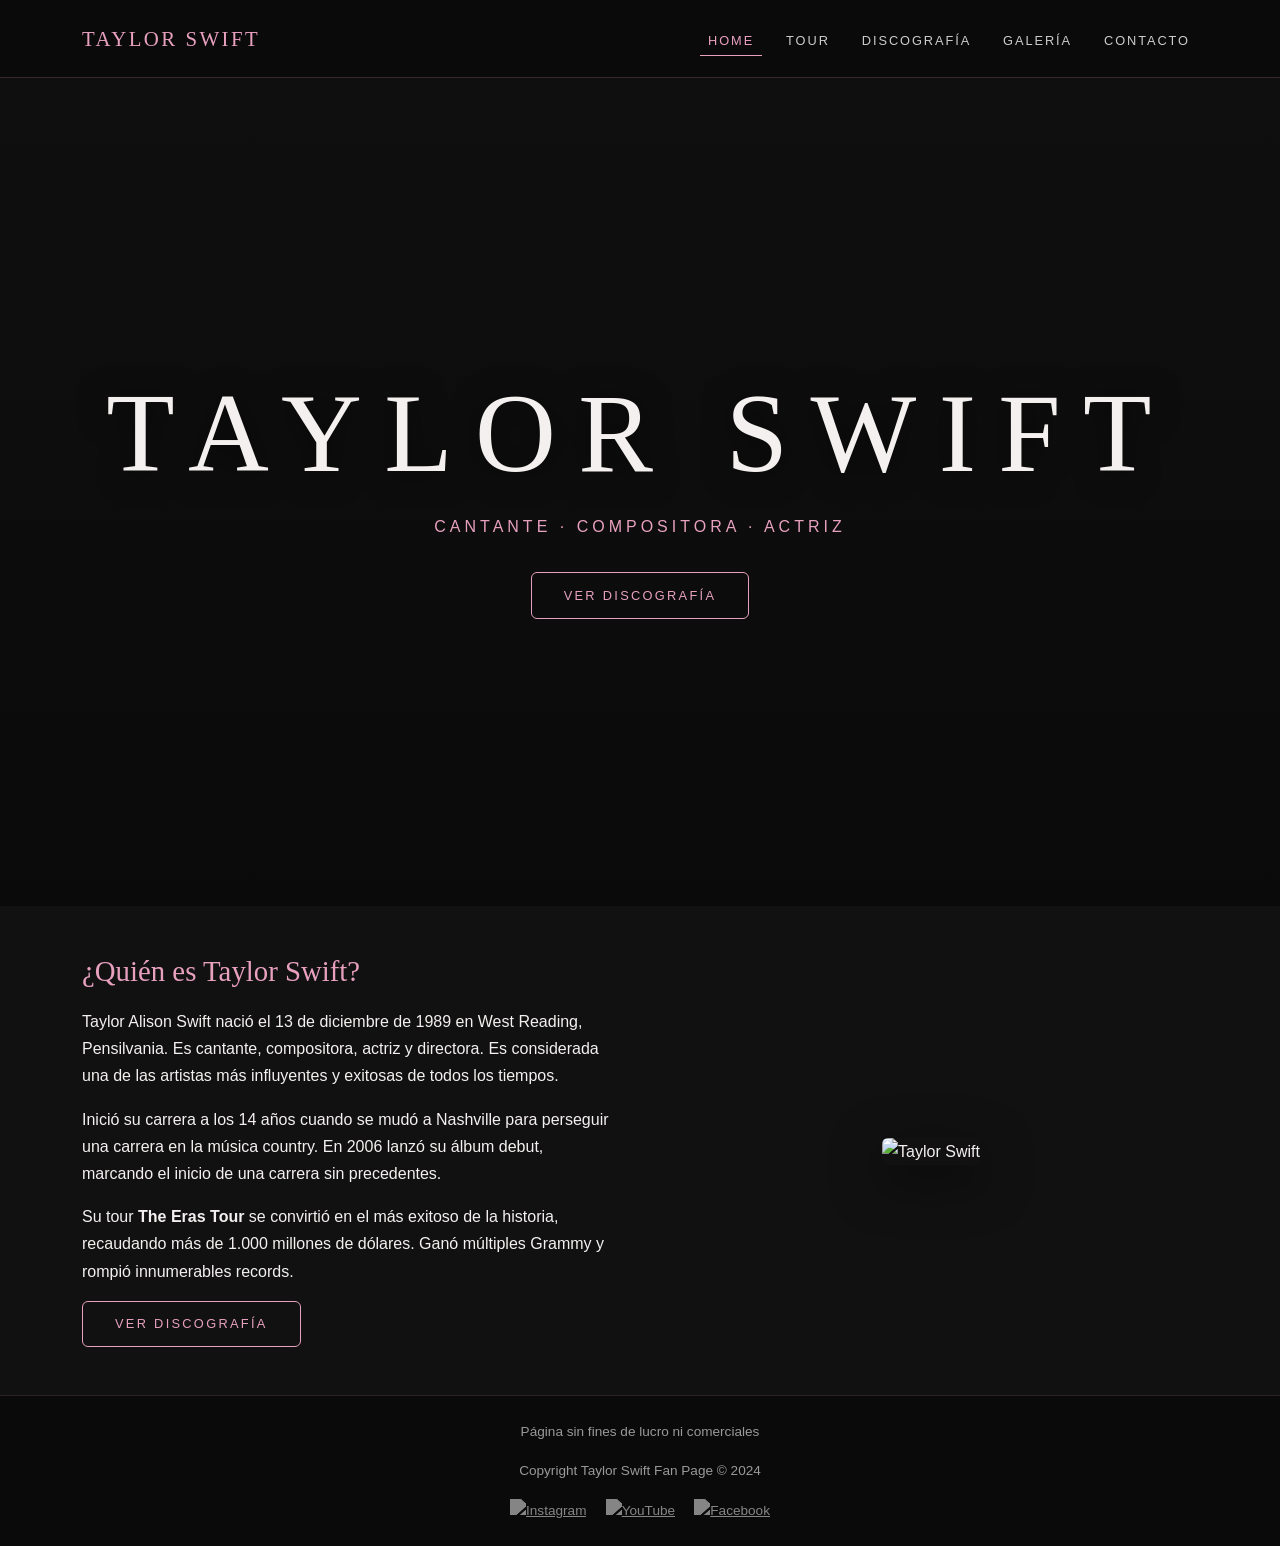
==== index.html @ 0dcefc40 "Agrega estructura base HTML de las 5 páginas" ====
<!DOCTYPE html>
<html lang="es">

<head>
  <meta charset="UTF-8">
  <meta name="viewport" content="width=device-width, initial-scale=1, shrink-to-fit=no">
  <meta name="description" content="Fan Page de Taylor Swift - La artista más exitosa del mundo. Discografía, tour, galería y más.">
  <meta name="keywords" content="taylor swift, fan page, argentina, eras tour, discografia, swiftie">
  <meta name="author" content="Taylor Swift Fan Page">
  <meta property="og:title" content="Taylor Swift - Fan Page">
  <meta property="og:description" content="La fan page de Taylor Swift en Argentina">
  <meta property="og:type" content="website">
  <title>Taylor Swift - HOME</title>

  <!-- Bootstrap CSS -->
  <link href="https://cdn.jsdelivr.net/npm/bootstrap@5.3.3/dist/css/bootstrap.min.css" rel="stylesheet">
  <!-- Estilos propios -->
  <link rel="stylesheet" href="css/style.css">
</head>

<body>

  <!-- NAVBAR -->
  <nav class="navbar navbar-expand-lg ts-navbar">
    <div class="container">
      <a class="navbar-brand ts-brand" href="index.html">TAYLOR SWIFT</a>
      <button class="navbar-toggler ts-toggler" type="button" data-bs-toggle="collapse" data-bs-target="#navMenu">
        <span class="navbar-toggler-icon"></span>
      </button>
      <div class="collapse navbar-collapse" id="navMenu">
        <ul class="navbar-nav ms-auto">
          <li class="nav-item"><a class="nav-link active" href="index.html">HOME</a></li>
          <li class="nav-item"><a class="nav-link" href="page/tour.html">TOUR</a></li>
          <li class="nav-item"><a class="nav-link" href="page/discografia.html">DISCOGRAFÍA</a></li>
          <li class="nav-item"><a class="nav-link" href="page/galeria.html">GALERÍA</a></li>
          <li class="nav-item"><a class="nav-link" href="page/contacto.html">CONTACTO</a></li>
        </ul>
      </div>
    </div>
  </nav>

  <!-- HERO -->
  <header class="ts-hero d-flex align-items-center justify-content-center text-center">
    <div class="ts-hero-overlay"></div>
    <div class="ts-hero-content">
      <h1 class="ts-hero-title">TAYLOR SWIFT</h1>
      <p class="ts-hero-sub">Cantante · Compositora · Actriz</p>
      <a href="page/discografia.html" class="ts-btn mt-3">Ver Discografía</a>
    </div>
  </header>

  <!-- CONTENIDO PRINCIPAL -->
  <main>
    <section class="ts-bio py-5">
      <div class="container">
        <div class="row align-items-center g-5">
          <div class="col-12 col-md-6">
            <h2 class="ts-section-title">¿Quién es Taylor Swift?</h2>
            <p>
              Taylor Alison Swift nació el 13 de diciembre de 1989 en West Reading, Pensilvania.
              Es cantante, compositora, actriz y directora. Es considerada una de las artistas
              más influyentes y exitosas de todos los tiempos.
            </p>
            <p>
              Inició su carrera a los 14 años cuando se mudó a Nashville para perseguir
              una carrera en la música country. En 2006 lanzó su álbum debut, marcando
              el inicio de una carrera sin precedentes.
            </p>
            <p>
              Su tour <strong>The Eras Tour</strong> se convirtió en el más exitoso de la historia,
              recaudando más de 1.000 millones de dólares. Ganó múltiples Grammy y rompió
              innumerables records.
            </p>
            <a href="page/discografia.html" class="ts-btn">Ver Discografía</a>
          </div>
          <div class="col-12 col-md-6 text-center">
            <!-- Reemplazá con tu imagen -->
            <img src="img/taylor_home.jpg" alt="Taylor Swift" class="ts-bio-img img-fluid">
          </div>
        </div>
      </div>
    </section>
  </main>

  <!-- FOOTER -->
  <footer class="ts-footer text-center py-4">
    <p>Página sin fines de lucro ni comerciales</p>
    <p>Copyright Taylor Swift Fan Page &copy; 2024</p>
    <div class="ts-footer-icons mt-3">
      <a href="https://www.instagram.com/taylorswift/" target="_blank" rel="noopener">
        <img src="img/icons/instagram.png" alt="Instagram">
      </a>
      <a href="https://www.youtube.com/taylorswift" target="_blank" rel="noopener">
        <img src="img/icons/youtube.png" alt="YouTube">
      </a>
      <a href="https://www.facebook.com/TaylorSwift/" target="_blank" rel="noopener">
        <img src="img/icons/facebook.png" alt="Facebook">
      </a>
    </div>
  </footer>

  <!-- Bootstrap JS -->
  <script src="https://cdn.jsdelivr.net/npm/bootstrap@5.3.3/dist/js/bootstrap.bundle.min.js"></script>
</body>

</html>
---- css/style.css ----
/* =============================================
   TAYLOR SWIFT FAN PAGE - style.css
   Parte 1: Variables, base y navbar
   ============================================= */

/* --- Variables --- */
:root {
  --color-bg: #111111;
  --color-bg-card: #1c1c1c;
  --color-rosa: #e8a0bf;
  --color-rosa-hover: #f0c0d5;
  --color-blanco: #f5f0f0;
  --color-gris: #999999;
  --color-gris-claro: #cccccc;
  --fuente-titulo: 'Georgia', serif;
  --fuente-cuerpo: 'Arial', sans-serif;
  --transicion: 0.3s ease;
  --radio: 6px;
}

/* --- Reset y base --- */
* {
  margin: 0;
  padding: 0;
  box-sizing: border-box;
}

body {
  background-color: var(--color-bg);
  color: var(--color-blanco);
  font-family: var(--fuente-cuerpo);
  line-height: 1.7;
}

img {
  max-width: 100%;
}

/* =============================================
   NAVBAR - sobreescribe Bootstrap
   ============================================= */
.ts-navbar {
  background-color: #0a0a0a !important;
  border-bottom: 1px solid rgba(232, 160, 191, 0.2);
  padding: 1rem 0;
  position: sticky;
  top: 0;
  z-index: 100;
}

.ts-brand {
  font-family: var(--fuente-titulo);
  font-size: 1.3rem;
  letter-spacing: 0.12em;
  color: var(--color-rosa) !important;
  transition: color var(--transicion);
}

.ts-brand:hover {
  color: var(--color-rosa-hover) !important;
}

.ts-navbar .nav-link {
  color: var(--color-gris-claro) !important;
  font-size: 0.8rem;
  letter-spacing: 0.15em;
  margin-left: 1rem;
  padding-bottom: 4px;
  position: relative;
  transition: color var(--transicion);
}

/* Linea animada debajo del link */
.ts-navbar .nav-link::after {
  content: '';
  position: absolute;
  bottom: 0;
  left: 0;
  width: 0;
  height: 1px;
  background-color: var(--color-rosa);
  transition: width var(--transicion);
}

.ts-navbar .nav-link:hover,
.ts-navbar .nav-link.active {
  color: var(--color-rosa) !important;
}

.ts-navbar .nav-link:hover::after,
.ts-navbar .nav-link.active::after {
  width: 100%;
}

/* Boton hamburguesa mobile */
.ts-toggler {
  border-color: var(--color-rosa) !important;
  filter: invert(1);
}

/* =============================================
   HERO - solo index
   ============================================= */
.ts-hero {
  position: relative;
  height: 92vh;
  min-height: 500px;
  /* Reemplazá con tu imagen de fondo */
  background-image: url('../img/hero_bg.jpg');
  background-size: cover;
  background-position: center top;
  background-attachment: fixed;
}

.ts-hero-overlay {
  position: absolute;
  inset: 0;
  background: linear-gradient(
    to bottom,
    rgba(10, 10, 10, 0.3) 0%,
    rgba(10, 10, 10, 0.65) 60%,
    rgba(10, 10, 10, 1) 100%
  );
}

.ts-hero-content {
  position: relative;
  z-index: 1;
  animation: fadeInUp 1s ease forwards;
}

.ts-hero-title {
  font-family: var(--fuente-titulo);
  font-size: clamp(3rem, 9vw, 7rem);
  letter-spacing: 0.2em;
  color: var(--color-blanco);
  text-shadow: 0 2px 30px rgba(0,0,0,0.6);
}

.ts-hero-sub {
  font-size: 1rem;
  letter-spacing: 0.25em;
  color: var(--color-rosa);
  margin-top: 0.8rem;
  text-transform: uppercase;
}

/* =============================================
   ENCABEZADO DE PÁGINA SECUNDARIA
   ============================================= */
.ts-page-header {
  position: relative;
  height: 30vh;
  min-height: 200px;
  background-image: url('../img/hero_bg.jpg');
  background-size: cover;
  background-position: center 35%;
}

/* Para páginas dentro de /page/ la ruta cambia */
.ts-page-header {
  background-image: url('../../img/hero_bg.jpg');
}

.ts-page-header-overlay {
  position: absolute;
  inset: 0;
  background: rgba(10, 10, 10, 0.75);
}

.ts-page-title {
  position: relative;
  z-index: 1;
  font-family: var(--fuente-titulo);
  font-size: clamp(2rem, 5vw, 3.5rem);
  letter-spacing: 0.3em;
  color: var(--color-rosa);
}

/* =============================================
   TEXTOS Y TIPOGRAFÍA
   ============================================= */
.ts-section-title {
  font-family: var(--fuente-titulo);
  font-size: 1.8rem;
  color: var(--color-rosa);
  margin-bottom: 1.2rem;
}

.ts-subtitle {
  color: var(--color-gris-claro);
  font-size: 0.95rem;
}

/* =============================================
   BOTONES
   ============================================= */
.ts-btn {
  display: inline-block;
  padding: 0.7rem 2rem;
  border: 1px solid var(--color-rosa);
  color: var(--color-rosa);
  font-size: 0.8rem;
  letter-spacing: 0.18em;
  text-transform: uppercase;
  text-decoration: none;
  background: transparent;
  border-radius: var(--radio);
  transition: background var(--transicion), color var(--transicion);
  cursor: pointer;
}

.ts-btn:hover {
  background: var(--color-rosa);
  color: #111111;
  text-decoration: none;
}

.ts-btn-spotify {
  display: inline-block;
  padding: 0.7rem 2rem;
  background-color: #1DB954;
  color: white;
  font-size: 0.9rem;
  letter-spacing: 0.1em;
  text-decoration: none;
  border-radius: 50px;
  transition: background var(--transicion), transform var(--transicion);
}

.ts-btn-spotify:hover {
  background-color: #17a349;
  color: white;
  transform: scale(1.05);
  text-decoration: none;
}

/* =============================================
   BIO - HOME
   ============================================= */
.ts-bio {
  background-color: var(--color-bg);
}

.ts-bio-img {
  border-radius: var(--radio);
  box-shadow: 0 15px 50px rgba(0,0,0,0.5);
  transition: transform var(--transicion);
}

.ts-bio-img:hover {
  transform: scale(1.02);
}

/* =============================================
   TOUR - NUEVO DISEÑO (foto + filas)
   ============================================= */

/* Foto de fondo tipo Ed Sheeran */
.tour-hero {
  position: relative;
  width: 100%;
  height: 380px;
  overflow: hidden;
  background-color: #000;
}

.tour-hero-img {
  width: 100%;
  height: 100%;
  object-fit: cover;
  object-position: center top;
  opacity: 0.7;
}

.tour-hero-overlay {
  position: absolute;
  inset: 0;
  background: linear-gradient(to bottom, transparent 40%, #111111 100%);
  z-index: 1;
}

/* Filas de fechas */
.tour-fechas {
  background-color: var(--color-bg);
}

.tour-fila {
  display: flex;
  align-items: center;
  justify-content: space-between;
  padding: 1.2rem 0;
  border-bottom: 1px solid #2a2a2a;
  transition: background var(--transicion);
}

.tour-fila:hover {
  background-color: #1a1a1a;
  padding-left: 1rem;
  padding-right: 1rem;
}

.tour-ciudad {
  font-size: 1.1rem;
  color: var(--color-blanco);
  flex: 1;
}

.tour-ciudad small {
  display: block;
  font-size: 0.8rem;
  color: var(--color-gris);
  margin-top: 2px;
}

.tour-fecha {
  font-size: 1rem;
  color: var(--color-rosa);
  font-weight: bold;
  letter-spacing: 0.1em;
  min-width: 80px;
  text-align: center;
}

.ts-btn-ticket {
  display: inline-block;
  padding: 0.5rem 1.5rem;
  background-color: var(--color-rosa);
  color: #111;
  font-size: 0.8rem;
  font-weight: bold;
  letter-spacing: 0.15em;
  text-decoration: none;
  border-radius: var(--radio);
  transition: background var(--transicion), transform var(--transicion);
  min-width: 100px;
  text-align: center;
}

.ts-btn-ticket:hover {
  background-color: var(--color-rosa-hover);
  color: #111;
  transform: scale(1.05);
  text-decoration: none;
}

/* Responsive tour */
@media (max-width: 576px) {
  .tour-hero {
    height: 220px;
  }

  .tour-fila {
    flex-wrap: wrap;
    gap: 0.5rem;
  }

  .tour-ciudad {
    flex: 1 1 100%;
  }

  .tour-fecha {
    min-width: auto;
    text-align: left;
  }
}

/* =============================================
   TABLA - TOUR (viejo, no se usa)
   ============================================= */
.ts-table {
  color: var(--color-gris-claro) !important;
  border-color: #333 !important;
}

.ts-table thead tr {
  background-color: var(--color-rosa) !important;
  color: #111 !important;
}

.ts-table thead th {
  color: #111 !important;
  border: none !important;
  font-size: 0.85rem;
  letter-spacing: 0.1em;
}

.ts-table tbody tr {
  border-color: #2a2a2a !important;
  transition: background var(--transicion);
}

.ts-table tbody tr:hover {
  background-color: #1c1c1c !important;
}

.ts-table td {
  color: var(--color-gris-claro) !important;
  border-color: #2a2a2a !important;
  vertical-align: middle;
}

.ts-link {
  color: var(--color-rosa);
  text-decoration: none;
  transition: color var(--transicion);
}

.ts-link:hover {
  color: var(--color-rosa-hover);
  text-decoration: underline;
}

/* =============================================
   DISCOGRAFÍA
   ============================================= */
.ts-album-row {
  background-color: var(--color-bg-card);
  border-radius: var(--radio);
  padding: 1.5rem;
  border: 1px solid #2a2a2a;
  transition: border-color var(--transicion);
}

.ts-album-row:hover {
  border-color: rgba(232, 160, 191, 0.3);
}

.ts-album-title {
  font-family: var(--fuente-titulo);
  font-size: 1.4rem;
  color: var(--color-blanco);
  margin-bottom: 0.5rem;
}

.ts-album-year {
  font-size: 1rem;
  color: var(--color-rosa);
  font-style: italic;
}

.ts-album-desc {
  color: var(--color-gris-claro);
  font-size: 0.9rem;
}

/* =============================================
   GALERÍA
   ============================================= */
.ts-gallery-item {
  overflow: hidden;
  border-radius: var(--radio);
  aspect-ratio: 1;
  border: 2px solid #2a2a2a;
  transition: border-color var(--transicion);
}

.ts-gallery-item img {
  width: 100%;
  height: 100%;
  object-fit: cover;
  transition: transform 0.5s ease, filter var(--transicion);
  filter: brightness(0.85);
}

.ts-gallery-item:hover {
  border-color: var(--color-rosa);
}

.ts-gallery-item:hover img {
  transform: scale(1.07);
  filter: brightness(1);
}

/* =============================================
   FORMULARIO - CONTACTO
   ============================================= */
.ts-label {
  font-size: 0.8rem;
  letter-spacing: 0.12em;
  text-transform: uppercase;
  color: var(--color-rosa);
  margin-bottom: 0.4rem;
  display: block;
}

/* Sobreescribe Bootstrap en inputs */
.ts-input {
  background-color: var(--color-bg-card) !important;
  border: 1px solid #333 !important;
  color: var(--color-blanco) !important;
  border-radius: var(--radio) !important;
}

.ts-input:focus {
  border-color: var(--color-rosa) !important;
  box-shadow: 0 0 0 0.2rem rgba(232, 160, 191, 0.15) !important;
  background-color: var(--color-bg-card) !important;
  color: var(--color-blanco) !important;
}

.ts-input::placeholder {
  color: var(--color-gris) !important;
}

/* =============================================
   FOOTER
   ============================================= */
.ts-footer {
  background-color: #0a0a0a;
  border-top: 1px solid rgba(232, 160, 191, 0.15);
  color: var(--color-gris);
  font-size: 0.85rem;
}

.ts-footer-icons {
  display: flex;
  justify-content: center;
  gap: 1.2rem;
}

.ts-footer-icons img {
  width: 26px;
  height: 26px;
  opacity: 0.5;
  filter: brightness(0) invert(1);
  transition: opacity var(--transicion), transform var(--transicion);
}

.ts-footer-icons a:hover img {
  opacity: 1;
  transform: scale(1.2);
}

/* =============================================
   ANIMACIONES
   ============================================= */
@keyframes fadeInUp {
  from {
    opacity: 0;
    transform: translateY(30px);
  }
  to {
    opacity: 1;
    transform: translateY(0);
  }
}

/* =============================================
   RESPONSIVE
   ============================================= */

/* Tablet */
@media (max-width: 768px) {
  .ts-hero {
    background-attachment: scroll;
  }

  .ts-album-row {
    padding: 1rem;
  }
}

/* Mobile */
@media (max-width: 576px) {
  .ts-hero-title {
    font-size: 2.5rem;
  }

  .ts-page-title {
    font-size: 2rem;
    letter-spacing: 0.15em;
  }

  .ts-navbar .nav-link {
    margin-left: 0;
    padding: 0.4rem 0;
  }

  .ts-btn {
    width: 100%;
    text-align: center;
  }

  .ts-table th,
  .ts-table td {
    font-size: 0.8rem;
  }
}
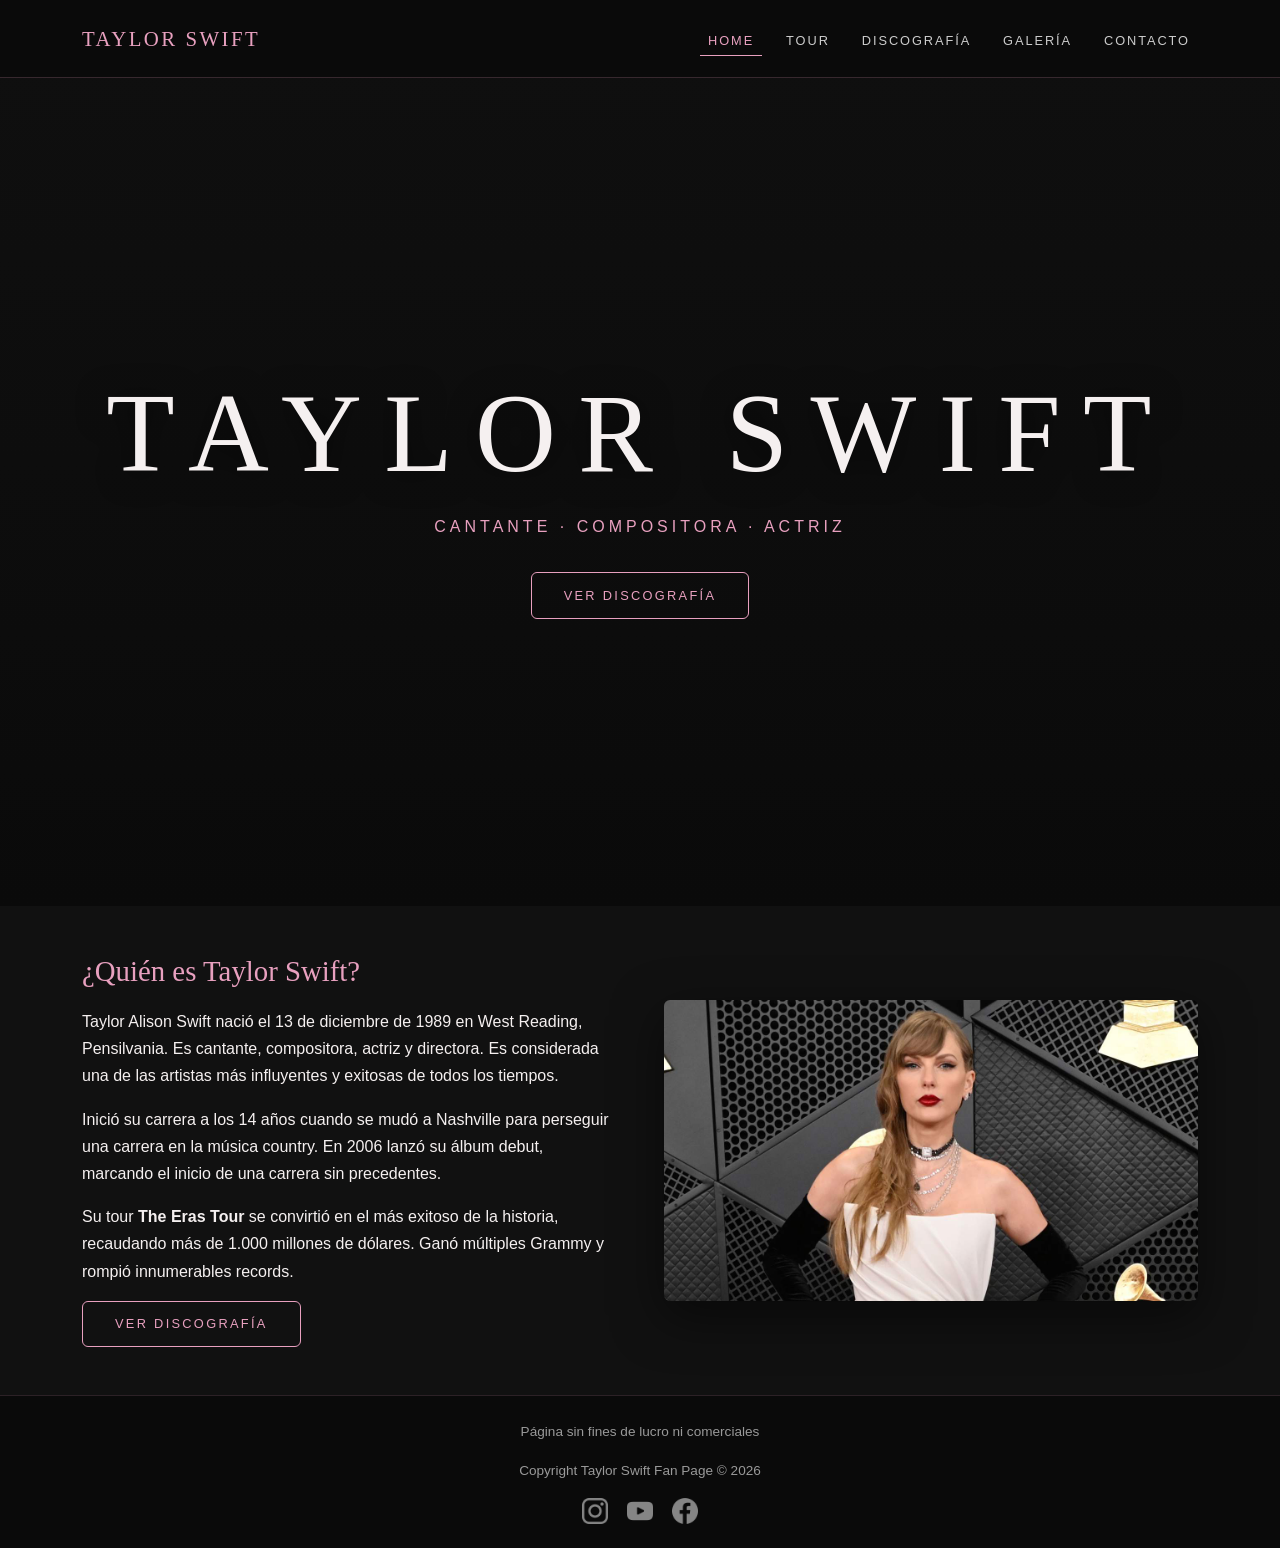
==== commit 22d85d24: "Galería de imágenes e iconos de redes sociales" ====
--- a/index.html
+++ b/index.html
@@ -75,7 +75,7 @@
           </div>
           <div class="col-12 col-md-6 text-center">
             <!-- Reemplazá con tu imagen -->
-            <img src="img/taylor_home.jpg" alt="Taylor Swift" class="ts-bio-img img-fluid">
+            <img src="img/gallery/Taylor_Home.jpg" alt="Taylor Swift" class="ts-bio-img img-fluid">
           </div>
         </div>
       </div>
@@ -85,16 +85,16 @@
   <!-- FOOTER -->
   <footer class="ts-footer text-center py-4">
     <p>Página sin fines de lucro ni comerciales</p>
-    <p>Copyright Taylor Swift Fan Page &copy; 2024</p>
+    <p>Copyright Taylor Swift Fan Page &copy; 2026</p>
     <div class="ts-footer-icons mt-3">
       <a href="https://www.instagram.com/taylorswift/" target="_blank" rel="noopener">
-        <img src="img/icons/instagram.png" alt="Instagram">
+        <img src="img/icons/Instagram.png" alt="Instagram">
       </a>
       <a href="https://www.youtube.com/taylorswift" target="_blank" rel="noopener">
-        <img src="img/icons/youtube.png" alt="YouTube">
+        <img src="img/icons/Ytube.png" alt="YouTube">
       </a>
       <a href="https://www.facebook.com/TaylorSwift/" target="_blank" rel="noopener">
-        <img src="img/icons/facebook.png" alt="Facebook">
+        <img src="img/icons/Fb.png" alt="Facebook">
       </a>
     </div>
   </footer>
